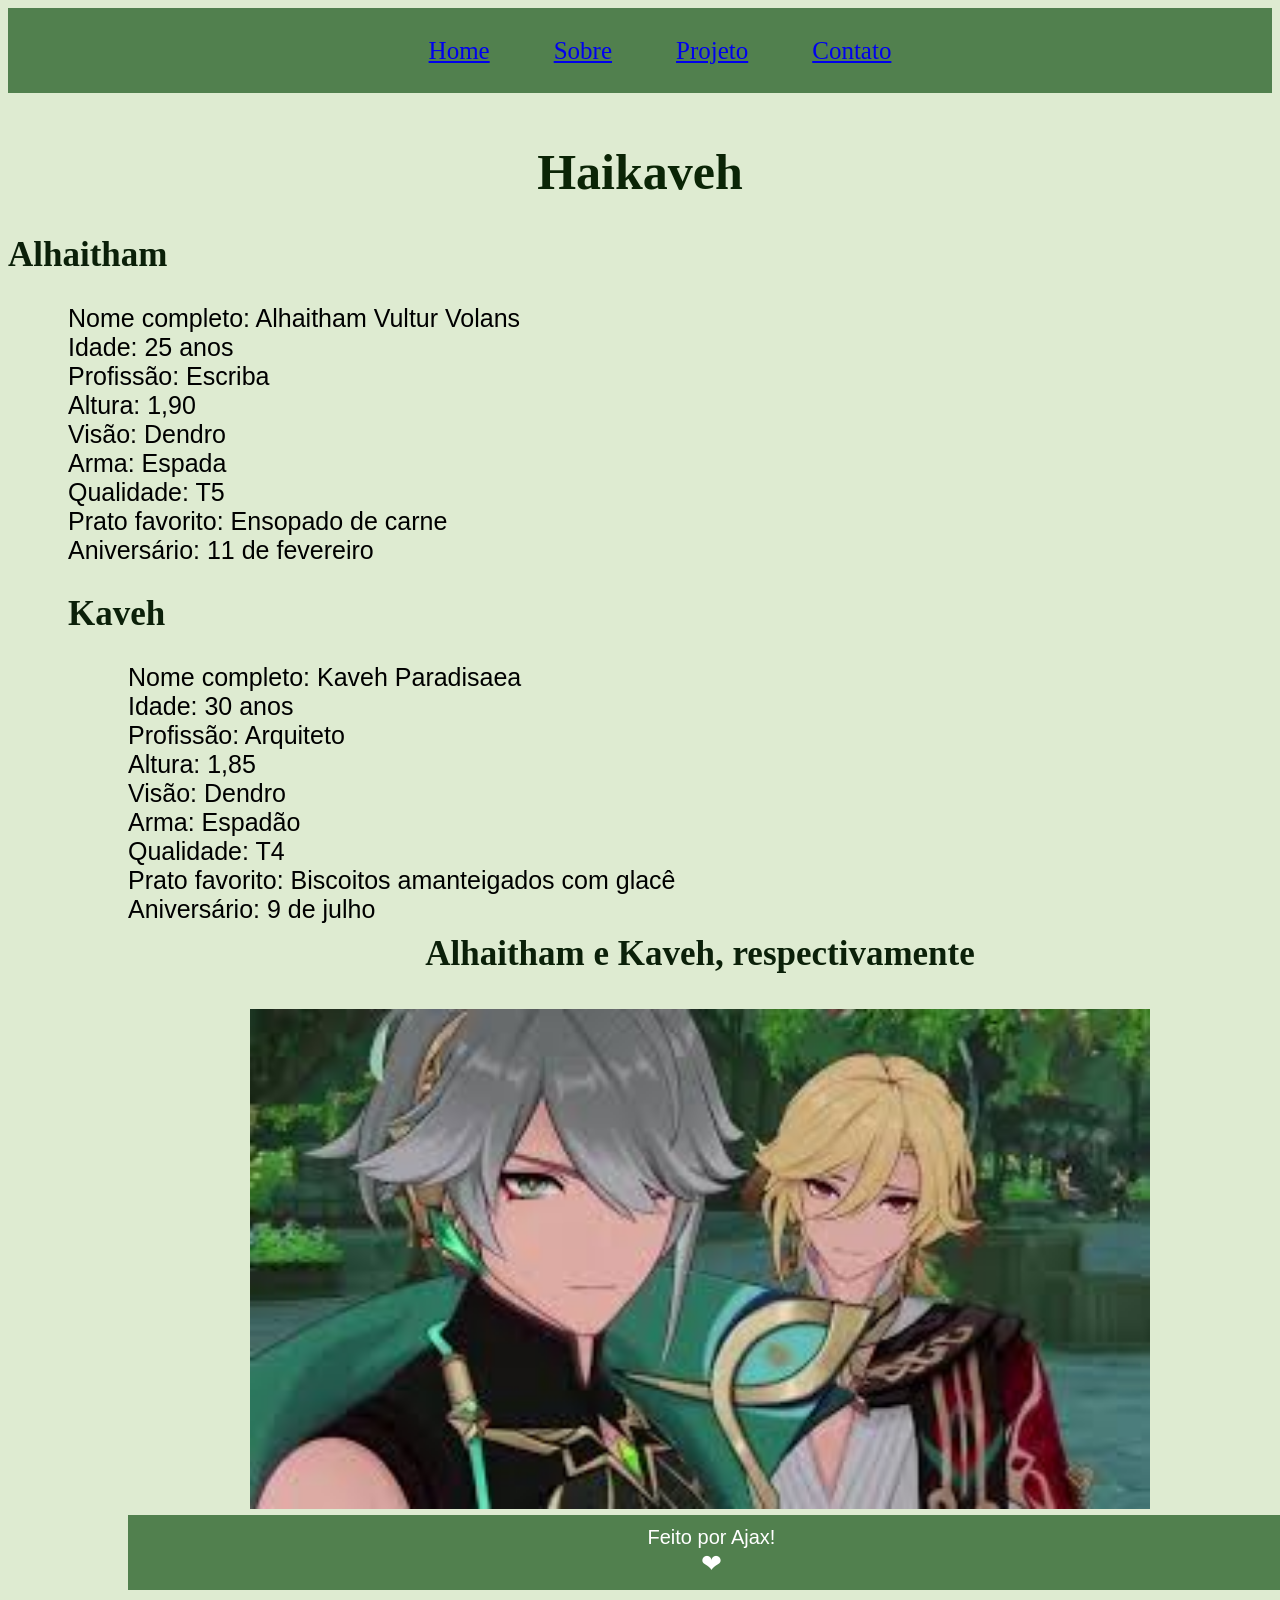
==== index.html @ afc490b4 "Add files via upload" ====
<!doctype html>
<html lang="pt-br">
  <head>
    <meta charset="UTF-8" />
    <meta name="viewport" content="width=device-width, initial-scale=1.0" />
    <title>Alhaitham e Kaveh</title>
    <link rel="stylesheet" href="estilo.css" />
  </head>
  <body>
    <header>
      <nav>
        <ul>
          <li><a href="#index.html">Home</a></li>
          <li><a href="sobre.html">Sobre</a></li>
          <li><a href="projeto.html">Projeto</a></li>
          <li><a href="contato.html">Contato</a></li>
        </ul>
    </header>
    <link rel="stylesheet" href="estilo.css" />
    <h1>Haikaveh</h1>
    <h2>Alhaitham</h2>
    <ol>
      <li>Nome completo: Alhaitham Vultur Volans</li>
      <li>Idade: 25 anos</li>
      <li>Profissão: Escriba</li>
      <li>Altura: 1,90</li>
      <li>Visão: Dendro</li>
      <li>Arma: Espada</li>
      <li>Qualidade: T5</li>
      <li>Prato favorito: Ensopado de carne</li>
      <li>Aniversário: 11 de fevereiro</li>
    </ul>
    <h2>Kaveh</h2>
    <ol>
      <li>Nome completo: Kaveh Paradisaea</li>
      <li>Idade: 30 anos</li>
      <li>Profissão: Arquiteto</li>
      <li>Altura: 1,85</li>
      <li>Visão: Dendro</li>
      <li>Arma: Espadão</li>
      <li>Qualidade: T4</li>
      <li>Prato favorito: Biscoitos amanteigados com glacê</li>
      <li>Aniversário: 9 de julho</li>
      <h3>Alhaitham e Kaveh, respectivamente</h3>
      <center>
        <img
          src="[data-uri]"
          alt="Alhaitham e Kaveh"
          width="900"
          height="500"
        />
      </center>
    </ul>
    <footer>
      <p>Feito por Ajax!</p>
      <tag class="heart">❤</tag>
    </footer>
  </body>
</html>
---- estilo.css ----
body {
  background-color: rgb(222, 235, 209);
}
h1 {
  color: rgb(11, 37, 6);
  text-align: center;
  font-family: "Lucien";
  margin-top: 50px;
  font-size: 50px;
}
h2 {
  color: rgb(11, 32, 9);
  text-align: left;
  font-family: "Lucien";
  margin-top: 10;
  font-size: 35px;
}
ol {
  list-style-type: none;
  margin-left: 20px;
  font-family: "Arial", sans-serif;
  color: rgb(0, 0, 0);
  text-align: justify;
  font-size: 25px;
}
h3 {
  color: rgb(11, 32, 9);
  text-align: center;
  font-family: "Lucien";
  margin-top: 10px;
  font-size: 35px;
}
footer {
  background-color: rgb(81, 128, 78);
  color: rgb(255, 255, 255);
  text-align: center;
  padding: 1%;
  position: bottom;
  width: 100%; 
}
p {
  margin: 0;
  font-family: "Arial", serif;
  font-size: 20px;
  color: rgb(255, 255, 255);
}
header {
  background-color: rgb(81, 128, 78);
  padding: 1%;
  text-align: center;
}
nav ul li {
  list-style-type: none;
  margin: 0 15px;
  padding: 0 15px;
  display: inline;
  font-size: 25px;
}
---- estilo.css ----
body {
  background-color: rgb(222, 235, 209);
}
h1 {
  color: rgb(11, 37, 6);
  text-align: center;
  font-family: "Lucien";
  margin-top: 50px;
  font-size: 50px;
}
h2 {
  color: rgb(11, 32, 9);
  text-align: left;
  font-family: "Lucien";
  margin-top: 10;
  font-size: 35px;
}
ol {
  list-style-type: none;
  margin-left: 20px;
  font-family: "Arial", sans-serif;
  color: rgb(0, 0, 0);
  text-align: justify;
  font-size: 25px;
}
h3 {
  color: rgb(11, 32, 9);
  text-align: center;
  font-family: "Lucien";
  margin-top: 10px;
  font-size: 35px;
}
footer {
  background-color: rgb(81, 128, 78);
  color: rgb(255, 255, 255);
  text-align: center;
  padding: 1%;
  position: bottom;
  width: 100%; 
}
p {
  margin: 0;
  font-family: "Arial", serif;
  font-size: 20px;
  color: rgb(255, 255, 255);
}
header {
  background-color: rgb(81, 128, 78);
  padding: 1%;
  text-align: center;
}
nav ul li {
  list-style-type: none;
  margin: 0 15px;
  padding: 0 15px;
  display: inline;
  font-size: 25px;
}
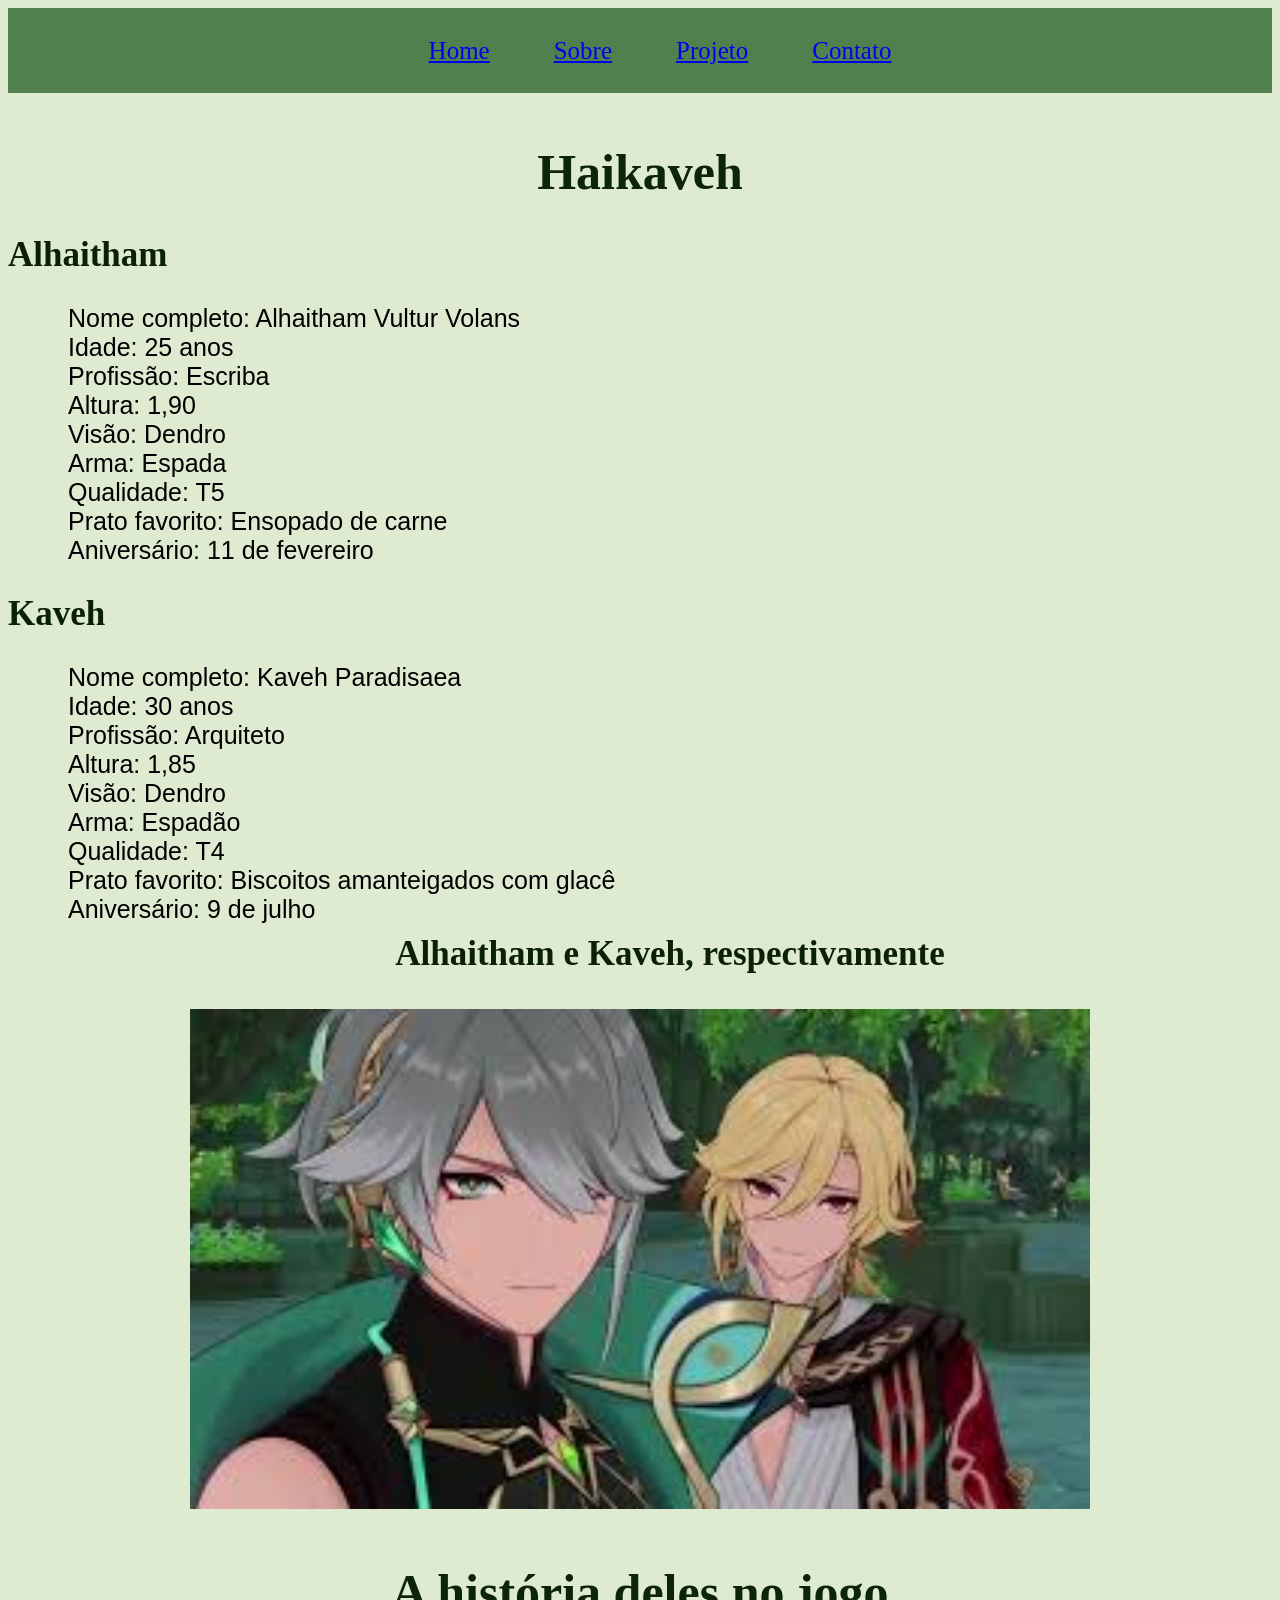
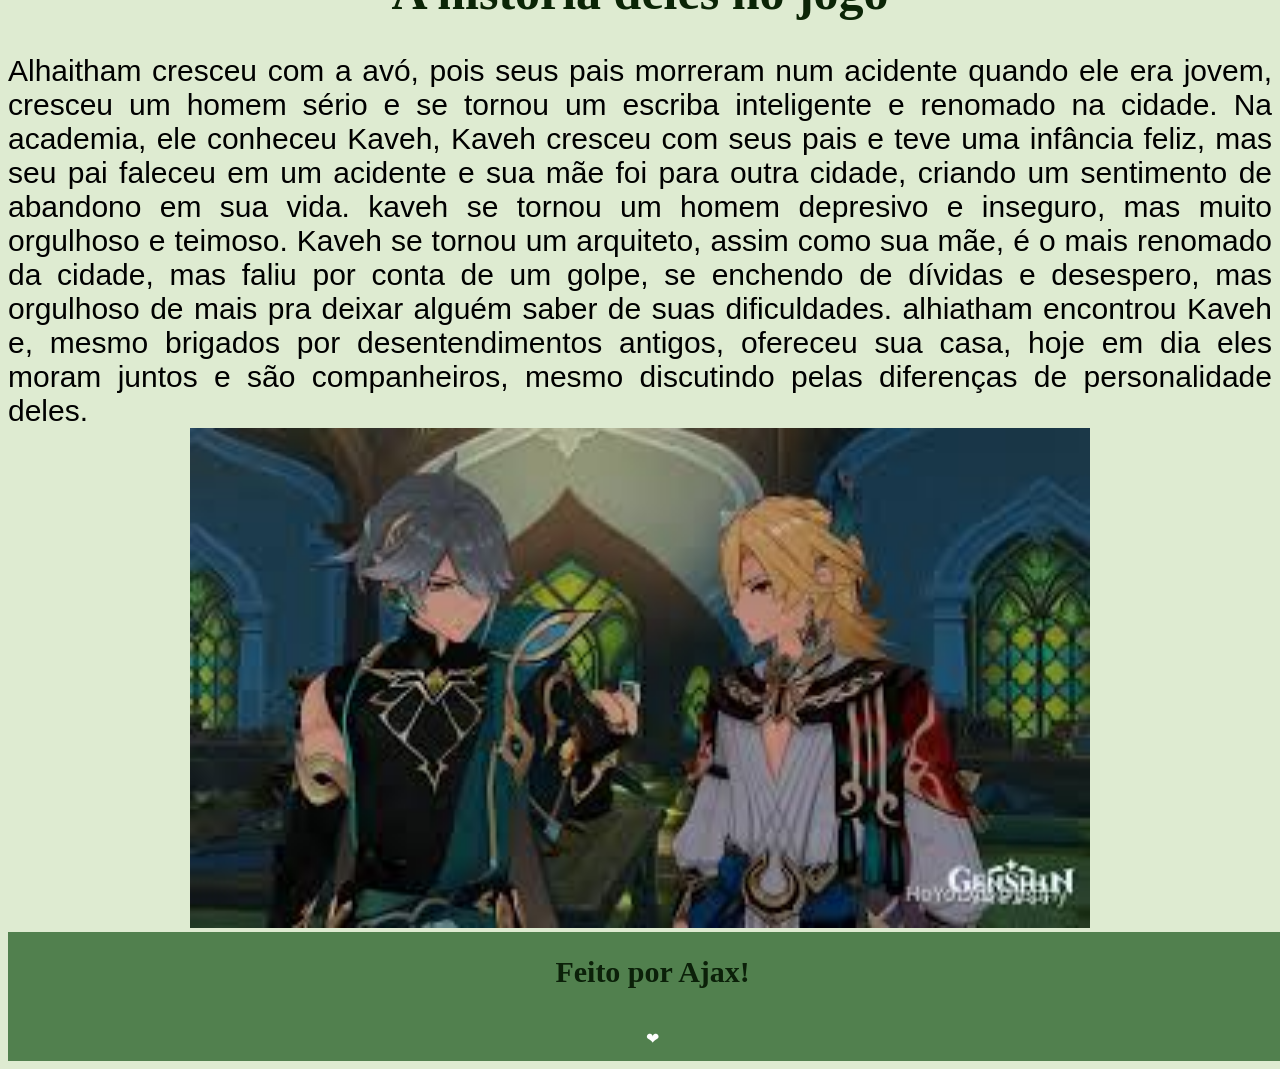
==== commit 52b8e7c8: "index.html" ====
--- a/index.html
+++ b/index.html
@@ -15,6 +15,7 @@
           <li><a href="projeto.html">Projeto</a></li>
           <li><a href="contato.html">Contato</a></li>
         </ul>
+      </nav>
     </header>
     <link rel="stylesheet" href="estilo.css" />
     <h1>Haikaveh</h1>
@@ -29,7 +30,7 @@
       <li>Qualidade: T5</li>
       <li>Prato favorito: Ensopado de carne</li>
       <li>Aniversário: 11 de fevereiro</li>
-    </ul>
+    </ol>
     <h2>Kaveh</h2>
     <ol>
       <li>Nome completo: Kaveh Paradisaea</li>
@@ -42,6 +43,7 @@
       <li>Prato favorito: Biscoitos amanteigados com glacê</li>
       <li>Aniversário: 9 de julho</li>
       <h3>Alhaitham e Kaveh, respectivamente</h3>
+    </ol>
       <center>
         <img
           src="[data-uri]"
@@ -50,9 +52,18 @@
           height="500"
         />
       </center>
-    </ul>
+      <h1>A história deles no jogo</h1>
+      <p>Alhaitham cresceu com a avó, pois seus pais morreram num acidente quando ele era jovem, cresceu um homem sério e se tornou um escriba inteligente e renomado na cidade. Na academia, ele conheceu Kaveh, Kaveh cresceu com seus pais e teve uma infância feliz, mas seu pai faleceu em um acidente e sua mãe foi para outra cidade, criando um sentimento de abandono em sua vida. kaveh se tornou um homem depresivo e inseguro, mas muito orgulhoso e teimoso. Kaveh se tornou um arquiteto, assim como sua mãe, é o mais renomado da cidade, mas faliu por conta de um golpe, se enchendo de dívidas e desespero, mas orgulhoso de mais pra deixar alguém saber de suas dificuldades. alhiatham encontrou Kaveh e, mesmo brigados por desentendimentos antigos, ofereceu sua casa, hoje em dia eles moram juntos e são companheiros, mesmo discutindo pelas diferenças de personalidade deles.</p>
+    <center>
+      <img
+        src="[data-uri]"
+        alt="Alhaitham e Kaveh"
+        width="900"
+        height="500"
+        />
+        </center>
     <footer>
-      <p>Feito por Ajax!</p>
+      <h4>Feito por Ajax!</h4>
       <tag class="heart">❤</tag>
     </footer>
   </body>
--- a/estilo.css
+++ b/estilo.css
@@ -41,8 +41,9 @@
 p {
   margin: 0;
   font-family: "Arial", serif;
-  font-size: 20px;
-  color: rgb(255, 255, 255);
+  font-size: 30px;
+  color: rgb(0, 0, 0);
+  text-align: justify;
 }
 header {
   background-color: rgb(81, 128, 78);
@@ -55,4 +56,18 @@
   padding: 0 15px;
   display: inline;
   font-size: 25px;
-}+}
+h4 {
+  color: rgb(11, 32, 9);
+  text-align: center;
+  font-family: "Lucien";
+  margin-top: 10px;
+  font-size: 30px;
+}
+img {
+animation: rotate 2s infinite linear;
+}
+@keyframes rotate {
+  from { transform: rotate(0deg); }
+  to { transform: rotate(360deg); }
+}
--- a/estilo.css
+++ b/estilo.css
@@ -41,8 +41,9 @@
 p {
   margin: 0;
   font-family: "Arial", serif;
-  font-size: 20px;
-  color: rgb(255, 255, 255);
+  font-size: 30px;
+  color: rgb(0, 0, 0);
+  text-align: justify;
 }
 header {
   background-color: rgb(81, 128, 78);
@@ -55,4 +56,18 @@
   padding: 0 15px;
   display: inline;
   font-size: 25px;
-}+}
+h4 {
+  color: rgb(11, 32, 9);
+  text-align: center;
+  font-family: "Lucien";
+  margin-top: 10px;
+  font-size: 30px;
+}
+img {
+animation: rotate 2s infinite linear;
+}
+@keyframes rotate {
+  from { transform: rotate(0deg); }
+  to { transform: rotate(360deg); }
+}
